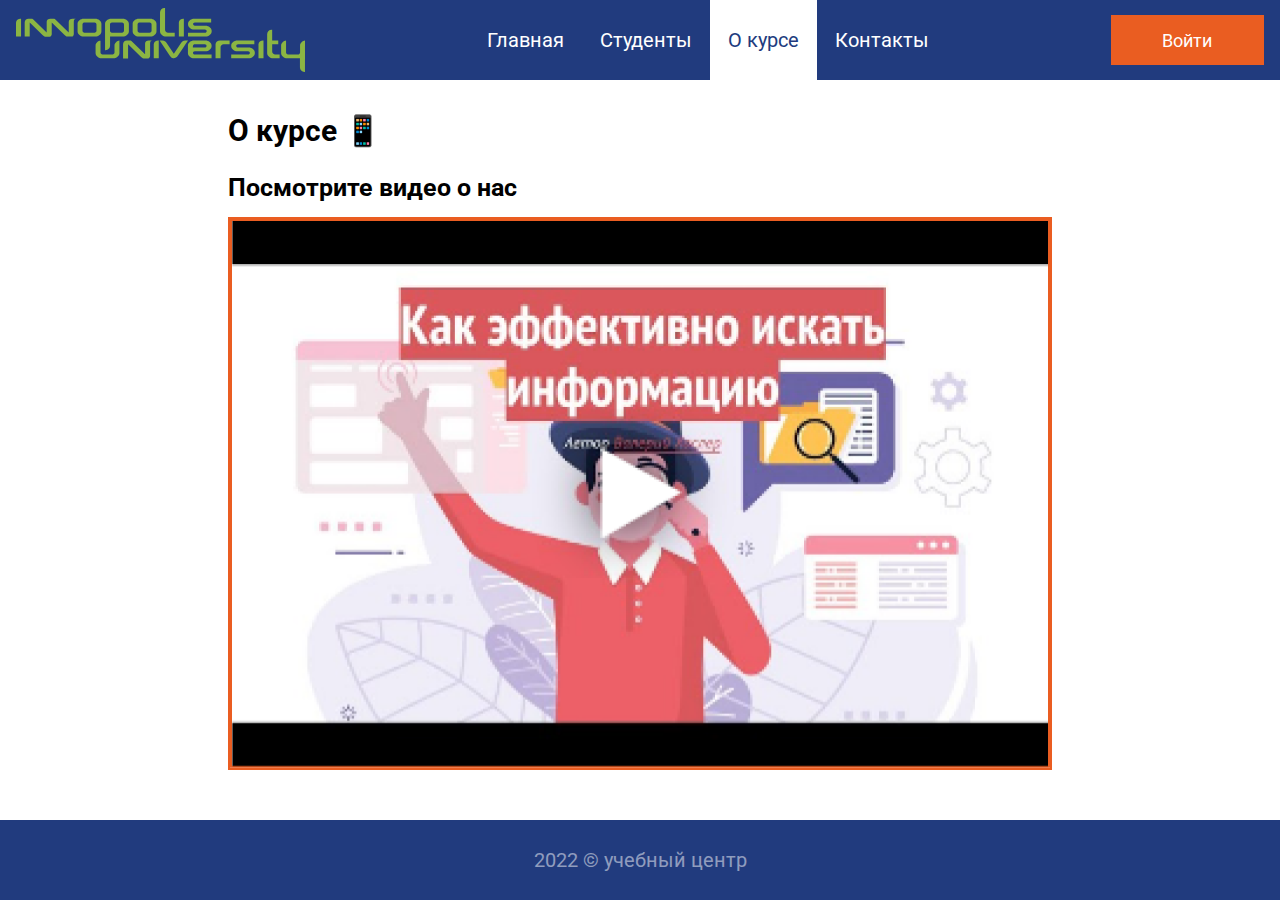
==== about.html @ adf3fbf2 "Загрузка файлов проекта" ====
<!DOCTYPE html>
<html lang="ru">
  <head>
    <meta charset="UTF-8" />
    <meta http-equiv="X-UA-Compatible" content="IE=edge" />
    <meta name="viewport" content="width=device-width, initial-scale=1.0" />
    <title>Study</title>
    <link rel="stylesheet" href="style/style.css" />
    <link rel="preconnect" href="https://fonts.googleapis.com" />
    <link rel="preconnect" href="https://fonts.gstatic.com" crossorigin />
    <link
      href="https://fonts.googleapis.com/css2?family=Roboto:ital,wght@0,400;0,700;1,400&display=swap"
      rel="stylesheet"
    />
    <link rel="preconnect" href="https://fonts.googleapis.com" />
    <link rel="preconnect" href="https://fonts.gstatic.com" crossorigin />
    <link
      href="https://fonts.googleapis.com/css2?family=Lobster&family=Roboto:ital,wght@0,400;0,700;1,400&display=swap"
      rel="stylesheet"
    />
    <script defer src="js/login-popup.js"></script>
  </head>
  <body>
    <header class="header">
      <img class="header-logo" src="img/header-logo.svg" alt="" />
      <ul class="header-menu">
        <li>
          <a class="header-menu_link" href="index.html">Главная</a>
        </li>
        <li>
          <a class="header-menu_link" href="students.html">Студенты</a>
        </li>
        <li><a class="header-menu_link header-menu_active-link" href="#">О курсе</a></li>
        <li><a class="header-menu_link" href="contacts.html">Контакты</a></li>
      </ul>
      <a class="login-button" href="#">Войти</a>
      <div class="login-popup">
        <h2 class="popup-header">Войти на сайт</h2>
        <form class="popup-form" action="" method="get">
          <input
            class="popup-form-login-input"
            name="login"
            type="text"
            placeholder="Логин"
            required=""
          />
          <input
            class="popup-form-password-input"
            name="password"
            type="password"
            placeholder="Пароль"
            required=""
          />
          <button class="popup-form-button" type="submit">Войти</button>
        </form>
      </div>
    </header>

    <main class="main">
      <h1 class="main-header">О курсе &#128241;</h1>
      <h3 class="main-header_about-video">Посмотрите видео о нас</h3>
      <div class="main-about">
        <video class="main-about-video" src=""></video>
      </div>
    </main>

    <footer class="footer">
      <p class="footer-сopyright">
        2022 &#169;
        <a class="footer-сopyright-link" href="https://innopolis.university/">учебный центр</a>
      </p>
    </footer>
  </body>
</html>
---- style/style.css ----
body {
  display: flex;
  flex-direction: column;
  min-height: 100vh;
  margin: 0;
  font-family: "Roboto", sans-serif;
  font-style: normal;
  font-weight: 400;
}

/* header */
.header {
  box-sizing: border-box;
  width: 100%;
  max-width: 1300px;
  min-height: 80px;
  margin: 0 auto;
  padding: 0 16px;
  display: flex;
  flex-wrap: wrap;
  justify-content: space-between;
  align-items: center;
  background-color: #213b7e;
}

.header-logo {
  max-height: 65px;
}

.header-menu {
  display: flex;
  flex-wrap: wrap;
  align-self: stretch;
  list-style: none;
  margin: 0;
  padding: 0;
}

.header-menu > li {
  display: flex;
  min-height: 80px;
}

.header-menu_link {
  display: flex;
  align-items: center;
  text-decoration: none;
  font-size: 20px;
  color: #ffffff;
  padding: 0 18px;
}

.header-menu_link:hover {
  color: #213b7e;
  background-color: #ffffff;
  
}

.header-menu_active-link {
  color: #213b7e;
  background-color: #ffffff;
  text-decoration: none;
}

.login-button {
  display: flex;
  justify-content: center;
  align-items: center;
  width: 153px;
  min-height: 50px;
  text-decoration: none;
  font-size: 18px;
  color: #ffffff;
  background-color: #ea5d21;
}

.login-button:hover {
  color: #ea5d21;
  background-color: #ffffff;
}

/* login-popup */
.login-popup {
  display: none;
  position: absolute;
  z-index: 2;
  left: 50%;
  transform: translate(-50%, 100%);
  box-sizing: border-box;
  width: 100%;
  max-width: 500px;
  min-height: 418px;
  padding: 26px 28px 56px;
  background-color: #fff;
  border: 1px solid #213b7e;
  box-shadow: 5px 5px 4px 0 rgba(0, 0, 0, 0.25);
}

/* main */
.main {
  box-sizing: border-box;
  width: 100%;
  max-width: fit-content;
  margin: 0 auto;
  padding: 0 2vw;
  flex-grow: 1;
}

.main-header {
  font-weight: 700;
  font-size: 30px;
  line-height: 1.17;
  margin: 33px 0 25px 0;
}

.main-img {
  width: 100%;
  max-width: 523px;
  height: 316px;
  object-fit: cover;
}

.main-course-header,
.main-learn-header {
  font-weight: 400;
  font-size: 25px;
  line-height: 1.16;
  margin: 15px 0 10px 0;
}

.main-course-block-paragraph,
.main-learn-paragraph {
  width: 100%;
  max-width: 634px;
  font-size: 18px;
  line-height: 1.17;
  text-align: justify;
  margin: 0;
}

.main-course-block-paragraph {
  margin: 0;
  float: left;
}

.main-course-block-slogan {
  font-family: "Lobster";
  font-style: normal;
  font-weight: 400;
  font-size: 36px;
  line-height: 1.25;
  color: #646464;
  display: flex;
  justify-content: end;
}

.main-course-block-slogan-text {
  margin: 0 0 30px 0;
  display: flex;
}

.main-course-block-slogan-text-quotes_left {
  margin-right: 5px;
  line-height: 1.25;
}

.main-course-block-slogan-text-quotes_right {
  align-self: end;
  margin-left: 5px;
  line-height: 1.25;
}

.main-learn-paragraph em {
  color: #cf5510;
}

/* Students */
.main-students {
  display: flex;
  flex-wrap: wrap;
  gap: 20px 50px
}

.main-students-card {
  display: flex;
  flex-direction: column;
  align-items: center;
}

.main-students-card-img {
  height: auto;
  background-color: rgb(235, 240, 245);
}

.main-students-card-name {
  margin: 8px 0;
  text-align: center;
}

/* About */
.main-header_about-video {
  font-size: 25px;
  line-height: 1.16;
  margin: 0 0 15px 0px;
}

.main-about {
  width: 820px;
  height: 549.33px;
  background: url(../video/main-about-video.png);
  border: 2px solid #EA5D21;  
}

/* footer */
.footer {
  box-sizing: border-box;
  width: 100%;
  max-width: 1300px;
  min-height: 80px;
  margin: 0 auto;
  padding: 0 16px;
  background-color: #213b7e;
  display: flex;
  flex-wrap: wrap;
  justify-content: center;
  align-items: center;
}

.footer-сopyright {
  font-size: 20px;
  line-height: 23px;
  color: rgba(255, 255, 255, 0.5);
}

.footer-сopyright-link {
  text-decoration: none;
  color: rgba(255, 255, 255, 0.5);
}

.footer-сopyright-link:hover {
  text-decoration: none;
  color: rgba(255, 255, 255);
}

/* Responsive */

@media (max-width: 970px) {
  body {
    min-width: 350px;
  }
  
  .header {
    justify-content: center;
    padding: 1em 16px;
    gap: 1em;
  }

  .header-logo {
    width: 100%;
    max-height: 80px;
  }

  .header-menu {
    justify-content: center;
  }

  .main-course-block-paragraph,
  .main-learn-paragraph {
    text-align: justify;
  }

  .main-students {
    
  }
}

@media (max-width: 850px) {
  .main-course-block-paragraph {
    float: none;
  }

  .main-course-block-slogan {
    justify-content: center;
  }

  .main-course-block-slogan-text {
    margin: 0;
  }
}

@media (max-width: 677px) {
  .main-course-block {
    display: flex;
    flex-direction: column;
    align-items: center;
    gap: 1em;
  }
}

@media (max-width: 488px) {
  .main-header {
    text-align: center;
  }

  .main-students {
    flex-direction: column;
  }
}

@media (max-width: 400px) {
  .header {
    justify-content: center;
    padding: 1em 16px;
    gap: 1em;
    flex-direction: column;
  }

  .header-logo {
    width: 100%;
    max-height: 80px;
  }

  .header-menu {
    display: flex;
    flex-direction: column;
    flex-wrap: nowrap;
  }

  .header-menu li {
    padding: 1%;
    justify-content: center;
  }

  .main-header {
    text-align: center;
  }

  .main-course-header, 
  .main-learn-header {
    text-align: center;
  }

  .main-course-block {
    display: flex;
    flex-direction: column;
    align-items: center;
    gap: 1em;
  }

  .main-course-block-paragraph,
  .main-learn-paragraph {
    text-align: justify;
  }

  .main-course-block-slogan-text {
    margin: 0;
  }

  .main-students {
    flex-direction: column;
  }
}

/* JS */
.header-menu_active-link {
  color: #213b7e;
  background-color: #fff;
  text-decoration: none;
}

.show-popup {
  display: block;
}
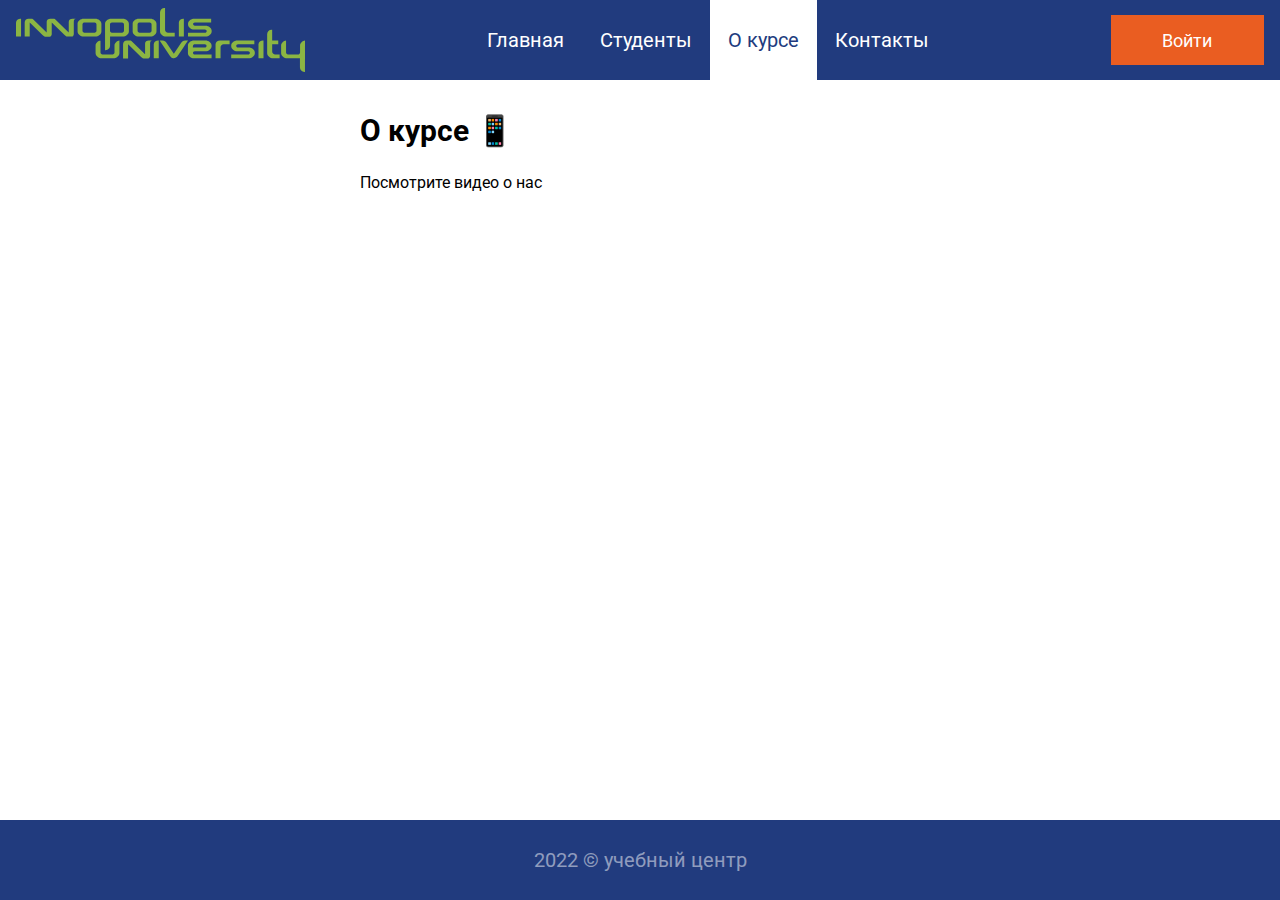
==== commit 473b2ffb: "Перезалив" ====
--- a/about.html
+++ b/about.html
@@ -4,7 +4,7 @@
     <meta charset="UTF-8" />
     <meta http-equiv="X-UA-Compatible" content="IE=edge" />
     <meta name="viewport" content="width=device-width, initial-scale=1.0" />
-    <title>Study</title>
+    <title>About</title>
     <link rel="stylesheet" href="style/style.css" />
     <link rel="preconnect" href="https://fonts.googleapis.com" />
     <link rel="preconnect" href="https://fonts.gstatic.com" crossorigin />
@@ -30,7 +30,9 @@
         <li>
           <a class="header-menu_link" href="students.html">Студенты</a>
         </li>
-        <li><a class="header-menu_link header-menu_active-link" href="#">О курсе</a></li>
+        <li>
+          <a class="header-menu_link header-menu_active-link" href="#">О курсе</a>
+        </li>
         <li><a class="header-menu_link" href="contacts.html">Контакты</a></li>
       </ul>
       <a class="login-button" href="#">Войти</a>
@@ -56,12 +58,19 @@
       </div>
     </header>
 
-    <main class="main">
+    <main class="main main-width_about">
       <h1 class="main-header">О курсе &#128241;</h1>
-      <h3 class="main-header_about-video">Посмотрите видео о нас</h3>
-      <div class="main-about">
-        <video class="main-about-video" src=""></video>
-      </div>
+      <p class="main-about-text">Посмотрите видео о нас</p>
+      <iframe
+        class="main-about-video"
+        width="560"
+        height="315"
+        src="https://www.youtube.com/embed/jfbqsfmjPRw"
+        title="YouTube video player"
+        frameborder="0"
+        allow="accelerometer; autoplay; clipboard-write; encrypted-media; gyroscope; picture-in-picture"
+        allowfullscreen
+      ></iframe>
     </main>
 
     <footer class="footer">
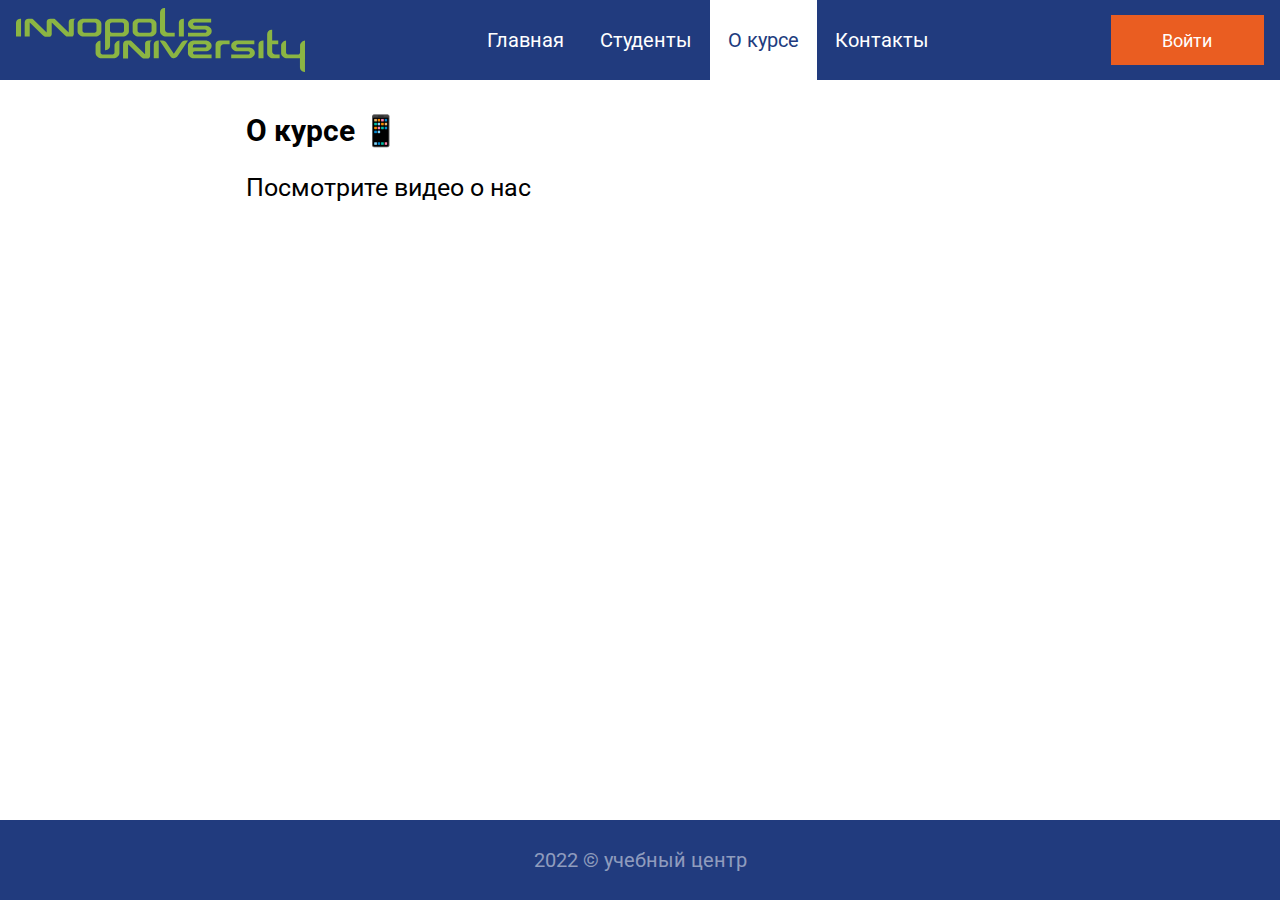
==== commit e7e68ebe: "Внес исправления. Сверстал страницу контактов" ====
--- a/about.html
+++ b/about.html
@@ -22,7 +22,7 @@
   </head>
   <body>
     <header class="header">
-      <img class="header-logo" src="img/header-logo.svg" alt="" />
+      <img class="header-logo" src="img/header-logo.svg" alt="Логотип Университета Иннополис" />
       <ul class="header-menu">
         <li>
           <a class="header-menu_link" href="index.html">Главная</a>
@@ -37,7 +37,7 @@
       </ul>
       <a class="login-button" href="#">Войти</a>
       <div class="login-popup">
-        <h2 class="popup-header">Войти на сайт</h2>
+        <h2 class="popup-heading">Войти на сайт</h2>
         <form class="popup-form" action="" method="get">
           <input
             class="popup-form-login-input"
@@ -60,7 +60,7 @@
 
     <main class="main main-width_about">
       <h1 class="main-header">О курсе &#128241;</h1>
-      <p class="main-about-text">Посмотрите видео о нас</p>
+      <h2 class="main-about-heading">Посмотрите видео о нас</h2>
       <iframe
         class="main-about-video"
         width="560"
--- a/style/style.css
+++ b/style/style.css
@@ -6,6 +6,7 @@
   font-family: "Roboto", sans-serif;
   font-style: normal;
   font-weight: 400;
+  color: #000000;
 }
 
 /* header */
@@ -25,6 +26,7 @@
 
 .header-logo {
   max-height: 65px;
+  color: #fff;
 }
 
 .header-menu {
@@ -53,7 +55,6 @@
 .header-menu_link:hover {
   color: #213b7e;
   background-color: #ffffff;
-  
 }
 
 .header-menu_active-link {
@@ -82,18 +83,74 @@
 /* login-popup */
 .login-popup {
   display: none;
+  box-sizing: border-box;
   position: absolute;
   z-index: 2;
   left: 50%;
   transform: translate(-50%, 100%);
-  box-sizing: border-box;
   width: 100%;
   max-width: 500px;
   min-height: 418px;
   padding: 26px 28px 56px;
   background-color: #fff;
   border: 1px solid #213b7e;
-  box-shadow: 5px 5px 4px 0 rgba(0, 0, 0, 0.25);
+  filter: drop-shadow(5px 5px 4px rgba(0, 0, 0, 0.25));
+}
+
+.popup-heading {
+  font-weight: 400;
+  font-size: 24px;
+  line-height: 28px;
+  text-align: center;
+  margin: 0px 0 36px;
+}
+
+.popup-form {
+  display: flex;
+  flex-direction: column;
+  gap: 56px;
+}
+
+.popup-form-login-input {
+  width: 444px;
+  height: 55px;
+  background: #ffffff;
+  border: 1px solid #808080;
+  font-weight: 400;
+  font-size: 24px;
+  line-height: 28px;
+  color: #808080;
+  padding: 17px 0 10px 14px;
+  box-sizing: border-box;
+}
+
+.popup-form-password-input {
+  width: 444px;
+  height: 55px;
+  background: #ffffff;
+  border: 1px solid #808080;
+  font-weight: 400;
+  font-size: 24px;
+  line-height: 28px;
+  color: #808080;
+  padding: 17px 0 10px 14px;
+  box-sizing: border-box;
+}
+
+.popup-form-button {
+  width: 153px;
+  height: 50px;
+  align-self: center;
+  font-weight: 400;
+  font-size: 18px;
+  line-height: 21px;
+  color: #ffffff;
+  background-color: #ea6113;
+  border: none;
+}
+
+.popup-form-button:hover {
+  background-color: #be4905;
 }
 
 /* main */
@@ -102,7 +159,7 @@
   width: 100%;
   max-width: fit-content;
   margin: 0 auto;
-  padding: 0 2vw;
+  padding: 0 1em;
   flex-grow: 1;
 }
 
@@ -110,7 +167,7 @@
   font-weight: 700;
   font-size: 30px;
   line-height: 1.17;
-  margin: 33px 0 25px 0;
+  margin: 33px 0 25px;
 }
 
 .main-img {
@@ -120,12 +177,19 @@
   object-fit: cover;
 }
 
-.main-course-header,
-.main-learn-header {
+.main-course-heading,
+.main-learn-heading {
   font-weight: 400;
   font-size: 25px;
   line-height: 1.16;
-  margin: 15px 0 10px 0;
+  margin: 15px 0 10px;
+}
+
+.main-course-block {
+  display: flex;
+  flex-wrap: wrap;
+  justify-content: space-between;
+  gap: 1em;
 }
 
 .main-course-block-paragraph,
@@ -138,11 +202,6 @@
   margin: 0;
 }
 
-.main-course-block-paragraph {
-  margin: 0;
-  float: left;
-}
-
 .main-course-block-slogan {
   font-family: "Lobster";
   font-style: normal;
@@ -150,12 +209,10 @@
   font-size: 36px;
   line-height: 1.25;
   color: #646464;
-  display: flex;
-  justify-content: end;
 }
 
 .main-course-block-slogan-text {
-  margin: 0 0 30px 0;
+  margin: 0;
   display: flex;
 }
 
@@ -175,41 +232,102 @@
 }
 
 /* Students */
+.main-width_students {
+  max-width: 1202px;
+}
+
 .main-students {
-  display: flex;
-  flex-wrap: wrap;
-  gap: 20px 50px
+  display: grid;
+  grid-template-columns: repeat(auto-fill, minmax(200px, 1fr));
+  gap: 1em;
+  /* display: flex;
+    flex-wrap: wrap;
+    gap: 2vw 3vw; */
+}
+
+.main-students-link {
+  text-decoration: none;
+  color: #000000;
+}
+
+.main-students-link:hover {
+  outline: 1px solid black;
+  opacity: 0.75;
 }
 
 .main-students-card {
   display: flex;
   flex-direction: column;
   align-items: center;
-}
-
-.main-students-card-img {
-  height: auto;
-  background-color: rgb(235, 240, 245);
 }
 
 .main-students-card-name {
   margin: 8px 0;
   text-align: center;
+  font-size: 20px;
+  line-height: 1.15;
 }
 
 /* About */
-.main-header_about-video {
+.main-width_about {
+  max-width: 820px;
+}
+
+.main-about-heading {
   font-size: 25px;
+  font-weight: 400;
   line-height: 1.16;
-  margin: 0 0 15px 0px;
-}
-
-.main-about {
-  width: 820px;
-  height: 549.33px;
-  background: url(../video/main-about-video.png);
-  border: 2px solid #EA5D21;  
-}
+  margin-bottom: 15px;
+}
+
+.main-about-video {
+  width: 100%;
+  min-height: 550px;
+}
+
+/* Contacts */
+.main-width_contacts {
+  max-width: 1300px;
+}
+
+.main-contacts-header {
+  margin: 0 auto;
+  max-width: 820px;
+  margin-top: 33px;
+  margin-bottom: 25px;
+}
+
+.main-map-contacts {
+  width: 100%;
+}
+
+.main-contacts-heading {
+  font-size: 25px;
+  font-weight: 400;
+  line-height: 1.16;
+  margin: 0 auto;
+  max-width: 820px;
+  margin-top: 15px;
+  margin-bottom: 10px;
+}
+
+.main-our_contacts {
+  font-size: 18px;
+  line-height: 1.17;
+  max-width: 820px;
+  margin: 0 auto;
+}
+
+.main-our_contacts > p {
+  margin-top: 0;
+}
+
+.main-our_contacts-phone {
+  max-width: 820px;
+  margin: 0 auto;
+}
+
+/* witcher */
 
 /* footer */
 .footer {
@@ -218,6 +336,7 @@
   max-width: 1300px;
   min-height: 80px;
   margin: 0 auto;
+  margin-top: 20px;
   padding: 0 16px;
   background-color: #213b7e;
   display: flex;
@@ -248,7 +367,7 @@
   body {
     min-width: 350px;
   }
-  
+
   .header {
     justify-content: center;
     padding: 1em 16px;
@@ -263,37 +382,17 @@
   .header-menu {
     justify-content: center;
   }
-
-  .main-course-block-paragraph,
-  .main-learn-paragraph {
-    text-align: justify;
-  }
-
-  .main-students {
-    
-  }
-}
-
-@media (max-width: 850px) {
-  .main-course-block-paragraph {
-    float: none;
-  }
-
+}
+
+@media (max-width: 865px) {
   .main-course-block-slogan {
-    justify-content: center;
-  }
-
-  .main-course-block-slogan-text {
-    margin: 0;
-  }
-}
-
-@media (max-width: 677px) {
-  .main-course-block {
-    display: flex;
-    flex-direction: column;
-    align-items: center;
-    gap: 1em;
+    margin: 0 auto;
+  }
+}
+
+@media (max-width: 693px) {
+  .header-students {
+    text-align: center;
   }
 }
 
@@ -302,8 +401,21 @@
     text-align: center;
   }
 
+  .main-course-heading,
+  .main-learn-heading {
+    text-align: center;
+  }
+
   .main-students {
     flex-direction: column;
+  }
+
+  .main-about-heading {
+    text-align: center;
+  }
+
+  .main-contacts-heading {
+    text-align: center;
   }
 }
 
@@ -335,25 +447,9 @@
     text-align: center;
   }
 
-  .main-course-header, 
+  .main-course-header,
   .main-learn-header {
     text-align: center;
-  }
-
-  .main-course-block {
-    display: flex;
-    flex-direction: column;
-    align-items: center;
-    gap: 1em;
-  }
-
-  .main-course-block-paragraph,
-  .main-learn-paragraph {
-    text-align: justify;
-  }
-
-  .main-course-block-slogan-text {
-    margin: 0;
   }
 
   .main-students {
@@ -370,4 +466,4 @@
 
 .show-popup {
   display: block;
-}+}
